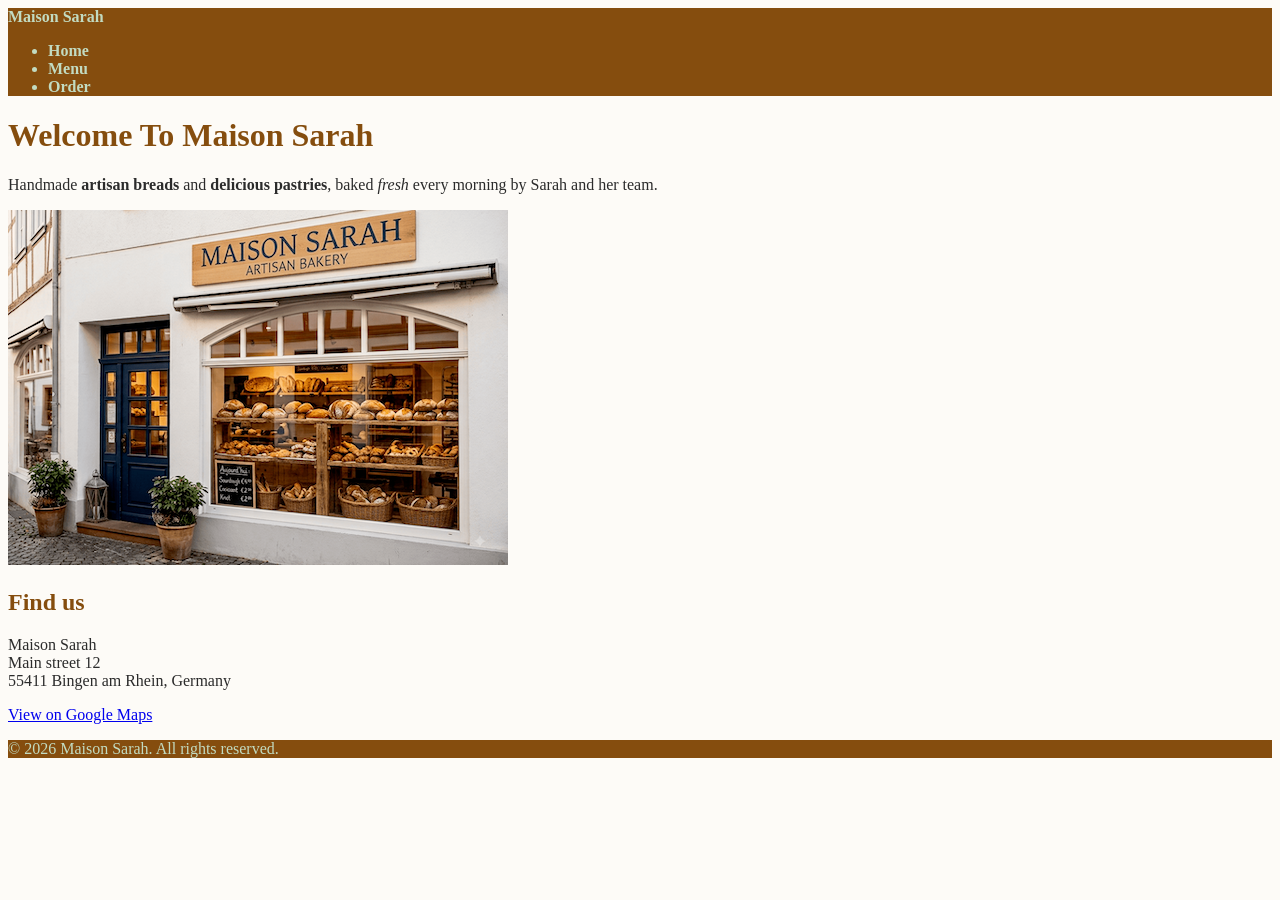
==== index.html @ a4248f4f "Added a class named brand to CSS file and updated the header of all the three pages : index.html, me" ====
<!doctype html>
<html lang="en">
  <head>
    <meta charset="UTF 8" />
    <meta name="viewport" content="width=device-width, initial-scale=1.0" />
    <title class="brand">Maison Sarah</title>
    <link rel="stylesheet" href="styles.css" />
  </head>

  <body>
    <header class="brand">
      Maison Sarah
      <nav>
        <ul>
          <li><a href="./index.html">Home</a></li>
          <li><a href="./menu.html">Menu</a></li>
          <li><a href="./order.html">Order</a></li>
        </ul>
      </nav>
    </header>

    <main>
      <h1>Welcome To Maison Sarah</h1>
      <p>
        Handmade <strong>artisan breads</strong> and
        <strong>delicious pastries</strong>, baked <em>fresh</em> every morning
        by Sarah and her team.
      </p>
      <img
        src="./images/ms-bakery-compressed.png"
        alt=" Maison Sarah, your
      neighbourhood Artisan bakery."
      />

      <h2>Find us</h2>
      <p>
        Maison Sarah<br />Main street 12<br />55411 Bingen am Rhein, Germany
      </p>
      <p>
        <a
          href="https://www.google.com/maps"
          target="_blank"
          rel="noopener noreferrer"
        >
          View on Google Maps
        </a>
      </p>
    </main>

    <footer>
      <p>&copy; 2026 Maison Sarah. All rights reserved.</p>
    </footer>
  </body>
</html>
---- styles.css ----
/* 1. Base Document Styles */
body {
  background-color: #fdfbf7;
  color: #2b2b2b;
}

/* 2. Dark Scheme for Header and Footer (Grouped Selector) */
header,
footer {
  background-color: #854d0e;
  color: #c2dbc1;
}

/* 3. Grouped Color for Headings */
h1,
h2 {
  color: #854d0e;
}

/* 4. Descendant Selector for Navigation Links */
nav a {
  color: #c2dbc1;
  text-decoration: none;
}

/* 5. Utility Classes */
.brand {
  color: #c2dbc1;
  font-weight: bold;
}

.tagline {
  color: #525252;
  font-style: italic;
}

.price {
  color: #15803d;
  font-weight: bold;
}
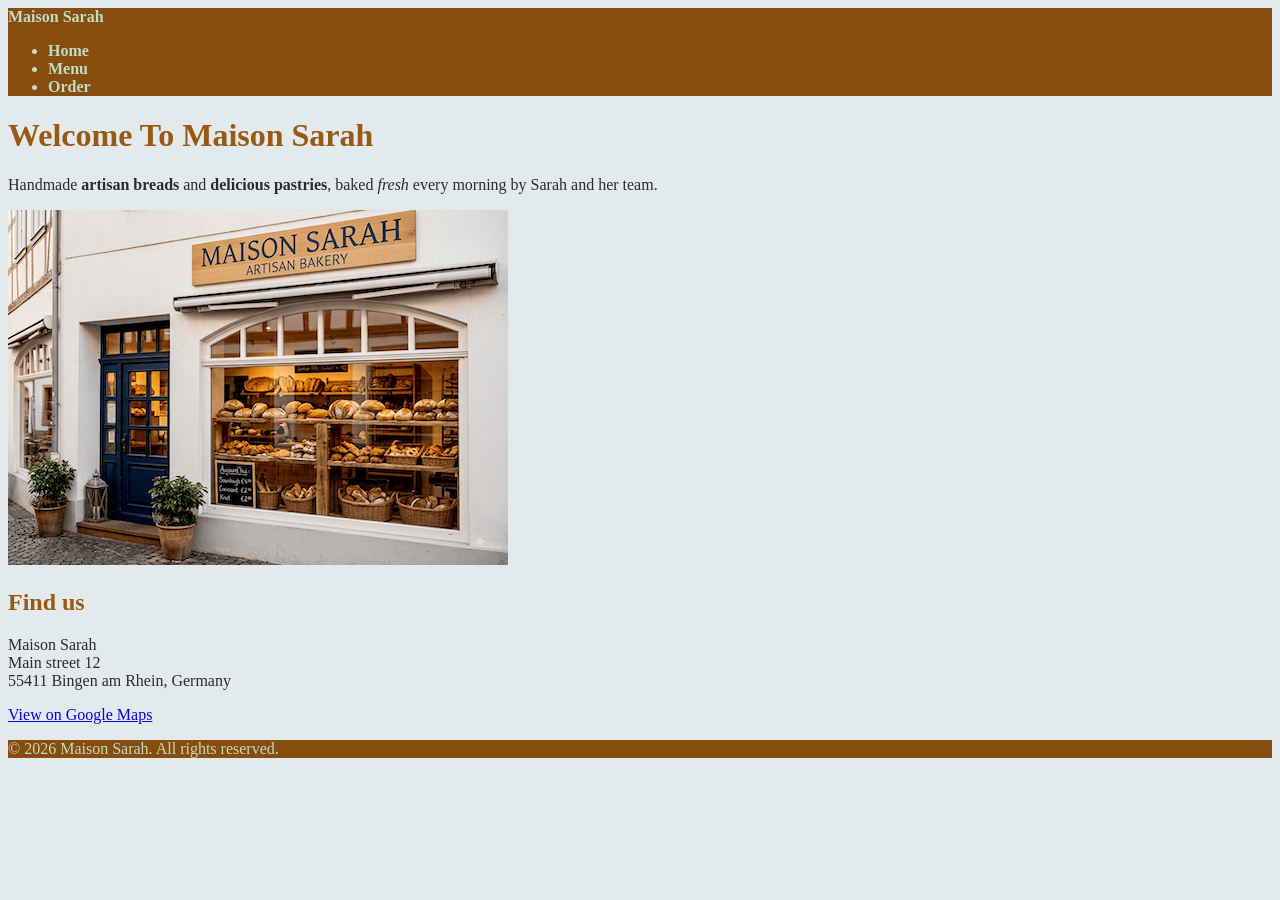
==== commit 0e8f0829: "Added Font elements from google fonts to the index, menu and order pages." ====
--- a/index.html
+++ b/index.html
@@ -4,6 +4,12 @@
     <meta charset="UTF 8" />
     <meta name="viewport" content="width=device-width, initial-scale=1.0" />
     <title class="brand">Maison Sarah</title>
+    <link rel="preconnect" href="https://fonts.googleapis.com" />
+    <link rel="preconnect" href="https://fonts.gstatic.com" crossorigin />
+    <link
+      href="https://fonts.googleapis.com/css2?family=Lato:wght@400;700&family=Playfair+Display:wght@600;700&display=swap"
+      rel="stylesheet"
+    />
     <link rel="stylesheet" href="styles.css" />
   </head>
 
--- a/styles.css
+++ b/styles.css
@@ -1,6 +1,6 @@
 /* 1. Base Document Styles */
 body {
-  background-color: #fdfbf7;
+  background-color: #e3eaec;
   color: #2b2b2b;
 }
 
@@ -8,13 +8,13 @@
 header,
 footer {
   background-color: #854d0e;
-  color: #c2dbc1;
+  color: #c2dbc1; /* Contrast ratio of 4.63:1 against #854d0e */
 }
 
 /* 3. Grouped Color for Headings */
 h1,
 h2 {
-  color: #854d0e;
+  color: #975913; /* Contrast ratio of 4.59:1 against #e3eaec */
 }
 
 /* 4. Descendant Selector for Navigation Links */
@@ -35,6 +35,6 @@
 }
 
 .price {
-  color: #15803d;
+  color: #5d0a98;
   font-weight: bold;
 }
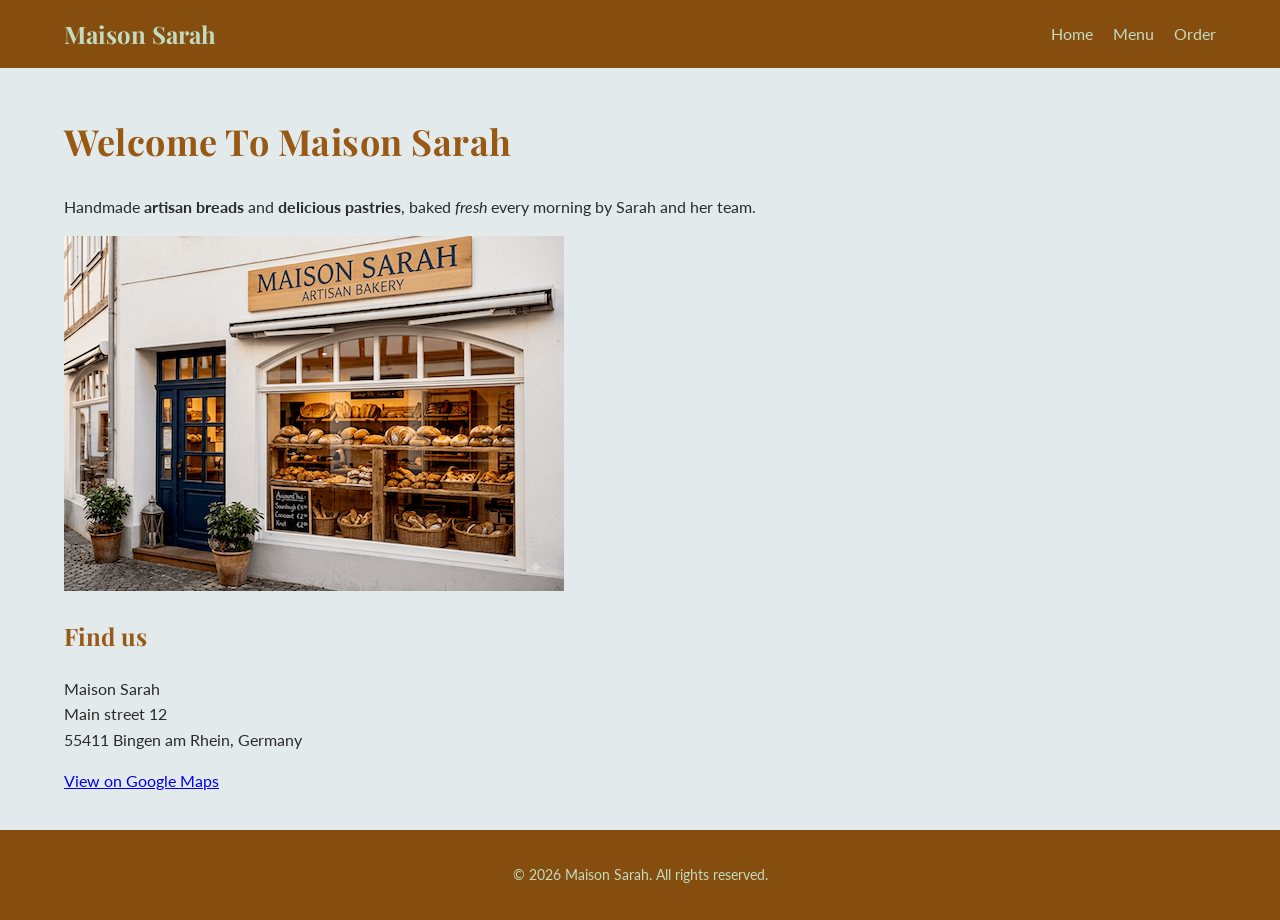
==== commit 0bbfaa8a: "Added container, flexbox nav, and weekend specials card row." ====
--- a/index.html
+++ b/index.html
@@ -14,47 +14,52 @@
   </head>
 
   <body>
-    <header class="brand">
-      Maison Sarah
-      <nav>
-        <ul>
-          <li><a href="./index.html">Home</a></li>
-          <li><a href="./menu.html">Menu</a></li>
-          <li><a href="./order.html">Order</a></li>
-        </ul>
-      </nav>
+    <header>
+      <div class="container header-bar">
+        <div class="brand">Maison Sarah</div>
+        <nav>
+          <ul>
+            <li><a href="./index.html">Home</a></li>
+            <li><a href="./menu.html">Menu</a></li>
+            <li><a href="./order.html">Order</a></li>
+          </ul>
+        </nav>
+      </div>
     </header>
 
     <main>
-      <h1>Welcome To Maison Sarah</h1>
-      <p>
-        Handmade <strong>artisan breads</strong> and
-        <strong>delicious pastries</strong>, baked <em>fresh</em> every morning
-        by Sarah and her team.
-      </p>
-      <img
-        src="./images/ms-bakery-compressed.png"
-        alt=" Maison Sarah, your
-      neighbourhood Artisan bakery."
-      />
+      <div class="container">
+        <h1>Welcome To Maison Sarah</h1>
+        <p>
+          Handmade <strong>artisan breads</strong> and
+          <strong>delicious pastries</strong>, baked <em>fresh</em> every morning
+          by Sarah and her team.
+        </p>
+        <img
+          src="./images/ms-bakery-compressed.png"
+          alt="Maison Sarah bakery storefront with freshly baked bread and pastries on display."
+        />
 
-      <h2>Find us</h2>
-      <p>
-        Maison Sarah<br />Main street 12<br />55411 Bingen am Rhein, Germany
-      </p>
-      <p>
-        <a
-          href="https://www.google.com/maps"
-          target="_blank"
-          rel="noopener noreferrer"
-        >
-          View on Google Maps
-        </a>
-      </p>
+        <h2>Find us</h2>
+        <p>
+          Maison Sarah<br />Main street 12<br />55411 Bingen am Rhein, Germany
+        </p>
+        <p>
+          <a
+            href="https://www.google.com/maps"
+            target="_blank"
+            rel="noopener noreferrer"
+          >
+            View on Google Maps
+          </a>
+        </p>
+      </div>
     </main>
 
     <footer>
-      <p>&copy; 2026 Maison Sarah. All rights reserved.</p>
+      <div class="container">
+        <p>&copy; 2026 Maison Sarah. All rights reserved.</p>
+      </div>
     </footer>
   </body>
 </html>
--- a/styles.css
+++ b/styles.css
@@ -1,32 +1,76 @@
-/* 1. Base Document Styles */
+* {
+  box-sizing: border-box;
+}
+
+/*  Setting page font size */
+html {
+  font-size: 62.5%;
+}
+
+/*  Base Document Styles */
 body {
   background-color: #e3eaec;
   color: #2b2b2b;
+  font-family: "Lato", sans-serif;
+  font-size: 1.6rem;
+  line-height: 1.6;
+  margin: 0;
 }
 
-/* 2. Dark Scheme for Header and Footer (Grouped Selector) */
-header,
-footer {
-  background-color: #854d0e;
-  color: #c2dbc1; /* Contrast ratio of 4.63:1 against #854d0e */
+.container {
+  width: min(1200px, 90%);
+  margin: 0 auto;
 }
 
-/* 3. Grouped Color for Headings */
+.header-bar {
+  display: flex;
+  justify-content: space-between;
+  align-items: center;
+  padding: 1.5rem 0;
+}
+
+nav {
+  display: flex;
+  gap: 2rem;
+}
+
+nav ul {
+  display: flex;
+  gap: 2rem;
+  list-style: none;
+  margin: 0;
+  padding: 0;
+}
+
 h1,
 h2 {
   color: #975913; /* Contrast ratio of 4.59:1 against #e3eaec */
+  font-family: "Playfair Display", serif;
 }
 
-/* 4. Descendant Selector for Navigation Links */
+h1 {
+  font-size: 3.6rem;
+  letter-spacing: 0.05rem;
+}
+
+h2 {
+  font-size: 2.4rem;
+}
+
+/* Descendant Selector for Navigation Links */
 nav a {
   color: #c2dbc1;
   text-decoration: none;
+  font-size: 1.6rem;
 }
 
-/* 5. Utility Classes */
+/*  Utility Classes */
 .brand {
   color: #c2dbc1;
   font-weight: bold;
+  font-family: "Playfair Display", serif;
+  font-size: 2.4rem; /* Scaled from heading system */
+  font-weight: 700;
 }
 
 .tagline {
@@ -38,3 +82,49 @@
   color: #5d0a98;
   font-weight: bold;
 }
+
+.card-row {
+  display: flex;
+  flex-wrap: wrap;
+  gap: 2rem;
+}
+
+.card {
+  background-color: #f5f5f0;
+  border-radius: 1rem;
+  flex: 1 1 220px;
+  max-width: 280px;
+  padding: 1.5rem;
+  box-shadow: 0 0.2rem 0.8rem rgba(0, 0, 0, 0.08);
+}
+
+.card img {
+  display: block;
+  width: 100%;
+  height: 18rem;
+  object-fit: cover;
+  border-radius: 0.8rem;
+  margin-bottom: 1rem;
+}
+
+/*  Dark Scheme for Header and Footer (Grouped Selector) */
+header,
+footer {
+  background-color: #854d0e;
+  color: #c2dbc1; /* Contrast ratio of 4.63:1 against #854d0e */
+  text-align: center;
+}
+
+main,
+footer {
+  padding: 2rem 0;
+}
+
+img {
+  max-width: 100%;
+  height: auto;
+}
+
+footer {
+  font-size: 1.4rem; /* 14px */
+}
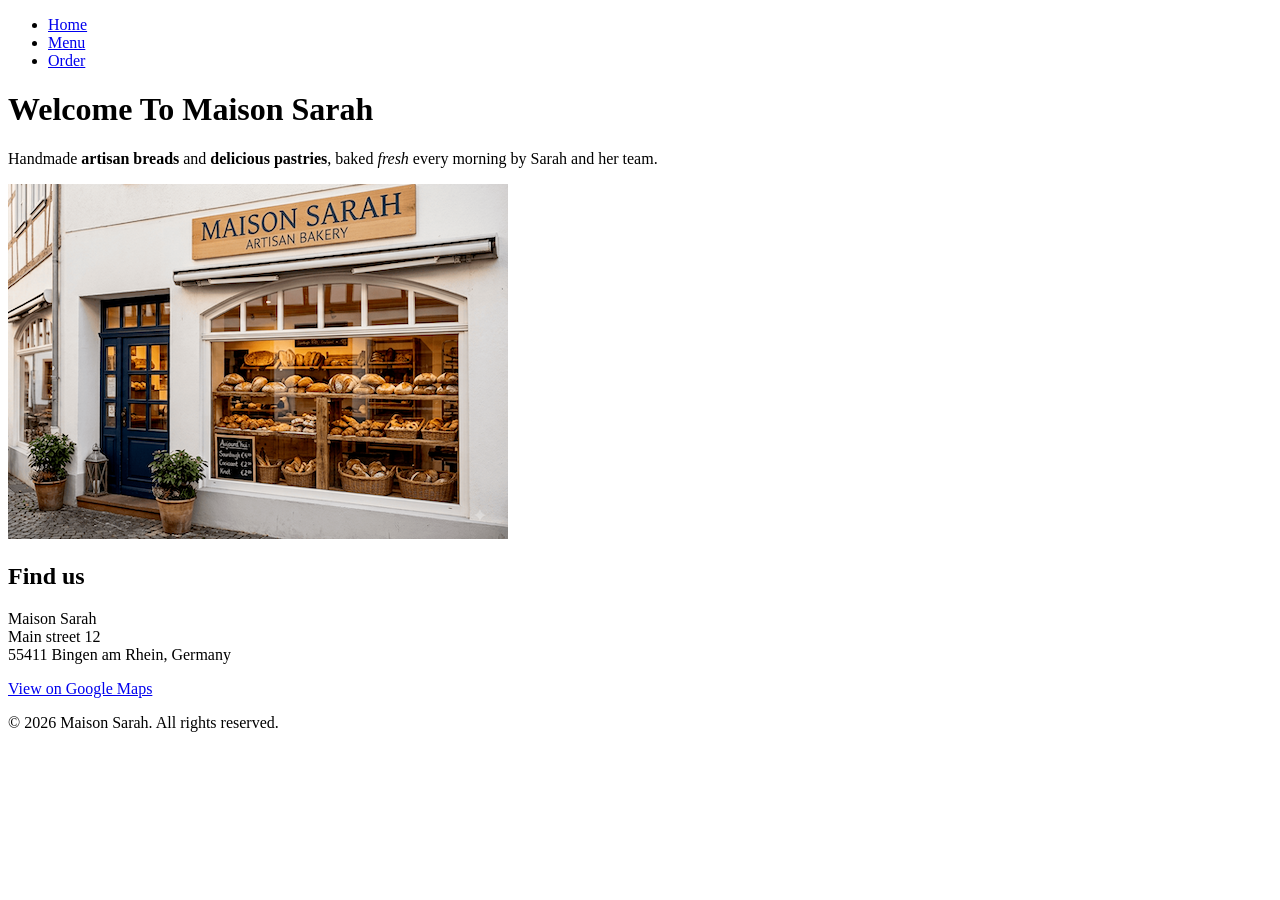
==== commit 20295ecd: "Merge pull request #2 from shellybiswal/exercise-03-page-structure Exercise 03 page structure" ====
--- a/index.html
+++ b/index.html
@@ -3,63 +3,48 @@
   <head>
     <meta charset="UTF 8" />
     <meta name="viewport" content="width=device-width, initial-scale=1.0" />
-    <title class="brand">Maison Sarah</title>
-    <link rel="preconnect" href="https://fonts.googleapis.com" />
-    <link rel="preconnect" href="https://fonts.gstatic.com" crossorigin />
-    <link
-      href="https://fonts.googleapis.com/css2?family=Lato:wght@400;700&family=Playfair+Display:wght@600;700&display=swap"
-      rel="stylesheet"
-    />
-    <link rel="stylesheet" href="styles.css" />
+    <title>Maison Sarah</title>
   </head>
-
   <body>
     <header>
-      <div class="container header-bar">
-        <div class="brand">Maison Sarah</div>
-        <nav>
-          <ul>
-            <li><a href="./index.html">Home</a></li>
-            <li><a href="./menu.html">Menu</a></li>
-            <li><a href="./order.html">Order</a></li>
-          </ul>
-        </nav>
-      </div>
+      <nav>
+        <ul>
+          <li><a href="./index.html">Home</a></li>
+          <li><a href="./menu.html">Menu</a></li>
+          <li><a href="./order.html">Order</a></li>
+        </ul>
+      </nav>
     </header>
 
     <main>
-      <div class="container">
-        <h1>Welcome To Maison Sarah</h1>
-        <p>
-          Handmade <strong>artisan breads</strong> and
-          <strong>delicious pastries</strong>, baked <em>fresh</em> every morning
-          by Sarah and her team.
-        </p>
-        <img
-          src="./images/ms-bakery-compressed.png"
-          alt="Maison Sarah bakery storefront with freshly baked bread and pastries on display."
-        />
+      <h1>Welcome To Maison Sarah</h1>
+      <p>
+        Handmade <strong>artisan breads</strong> and
+        <strong>delicious pastries</strong>, baked <em>fresh</em> every morning
+        by Sarah and her team.
+      </p>
+      <img
+        src="./images/ms-bakery-compressed.png"
+        alt=" Maison Sarah, your neighbourhood Artisan bakery."
+      />
 
-        <h2>Find us</h2>
-        <p>
-          Maison Sarah<br />Main street 12<br />55411 Bingen am Rhein, Germany
-        </p>
-        <p>
-          <a
-            href="https://www.google.com/maps"
-            target="_blank"
-            rel="noopener noreferrer"
-          >
-            View on Google Maps
-          </a>
-        </p>
-      </div>
+      <h2>Find us</h2>
+      <p>
+        Maison Sarah<br />Main street 12<br />55411 Bingen am Rhein, Germany
+      </p>
+      <p>
+        <a
+          href="https://www.google.com/maps"
+          target="_blank"
+          rel="noopener noreferrer"
+        >
+          View on Google Maps
+        </a>
+      </p>
     </main>
 
     <footer>
-      <div class="container">
-        <p>&copy; 2026 Maison Sarah. All rights reserved.</p>
-      </div>
+      <p>&copy; 2026 Maison Sarah. All rights reserved.</p>
     </footer>
   </body>
 </html>
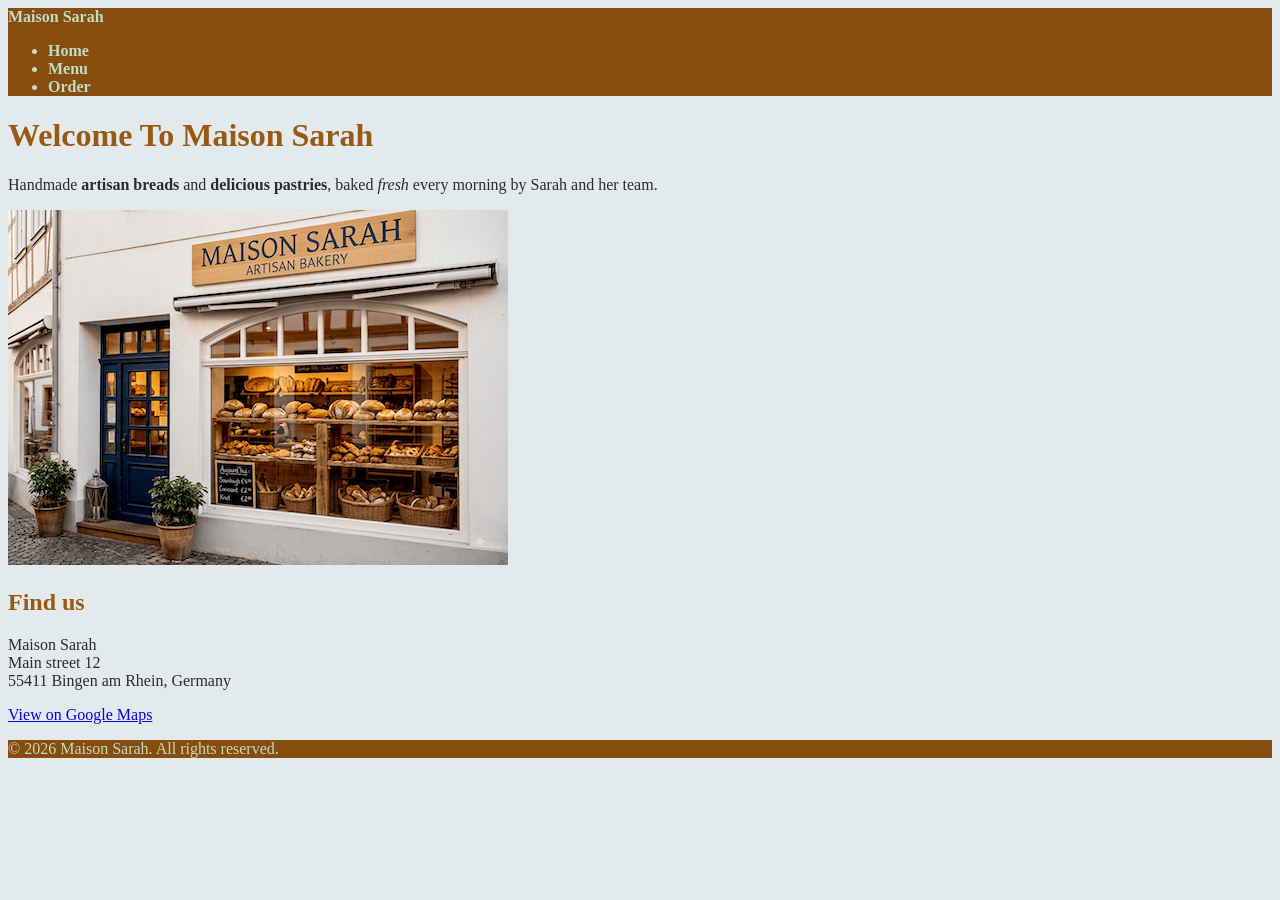
==== commit 978813fe: "Merge pull request #3 from shellybiswal/exercise-04-base-styles Exercise 04 base styles" ====
--- a/index.html
+++ b/index.html
@@ -3,10 +3,13 @@
   <head>
     <meta charset="UTF 8" />
     <meta name="viewport" content="width=device-width, initial-scale=1.0" />
-    <title>Maison Sarah</title>
+    <title class="brand">Maison Sarah</title>
+    <link rel="stylesheet" href="styles.css" />
   </head>
+
   <body>
-    <header>
+    <header class="brand">
+      Maison Sarah
       <nav>
         <ul>
           <li><a href="./index.html">Home</a></li>
@@ -25,7 +28,8 @@
       </p>
       <img
         src="./images/ms-bakery-compressed.png"
-        alt=" Maison Sarah, your neighbourhood Artisan bakery."
+        alt=" Maison Sarah, your
+      neighbourhood Artisan bakery."
       />
 
       <h2>Find us</h2>
--- a/styles.css
+++ b/styles.css
@@ -0,0 +1,40 @@
+/* 1. Base Document Styles */
+body {
+  background-color: #e3eaec;
+  color: #2b2b2b;
+}
+
+/* 2. Dark Scheme for Header and Footer (Grouped Selector) */
+header,
+footer {
+  background-color: #854d0e;
+  color: #c2dbc1; /* Contrast ratio of 4.63:1 against #854d0e */
+}
+
+/* 3. Grouped Color for Headings */
+h1,
+h2 {
+  color: #975913; /* Contrast ratio of 4.59:1 against #e3eaec */
+}
+
+/* 4. Descendant Selector for Navigation Links */
+nav a {
+  color: #c2dbc1;
+  text-decoration: none;
+}
+
+/* 5. Utility Classes */
+.brand {
+  color: #c2dbc1;
+  font-weight: bold;
+}
+
+.tagline {
+  color: #525252;
+  font-style: italic;
+}
+
+.price {
+  color: #5d0a98;
+  font-weight: bold;
+}
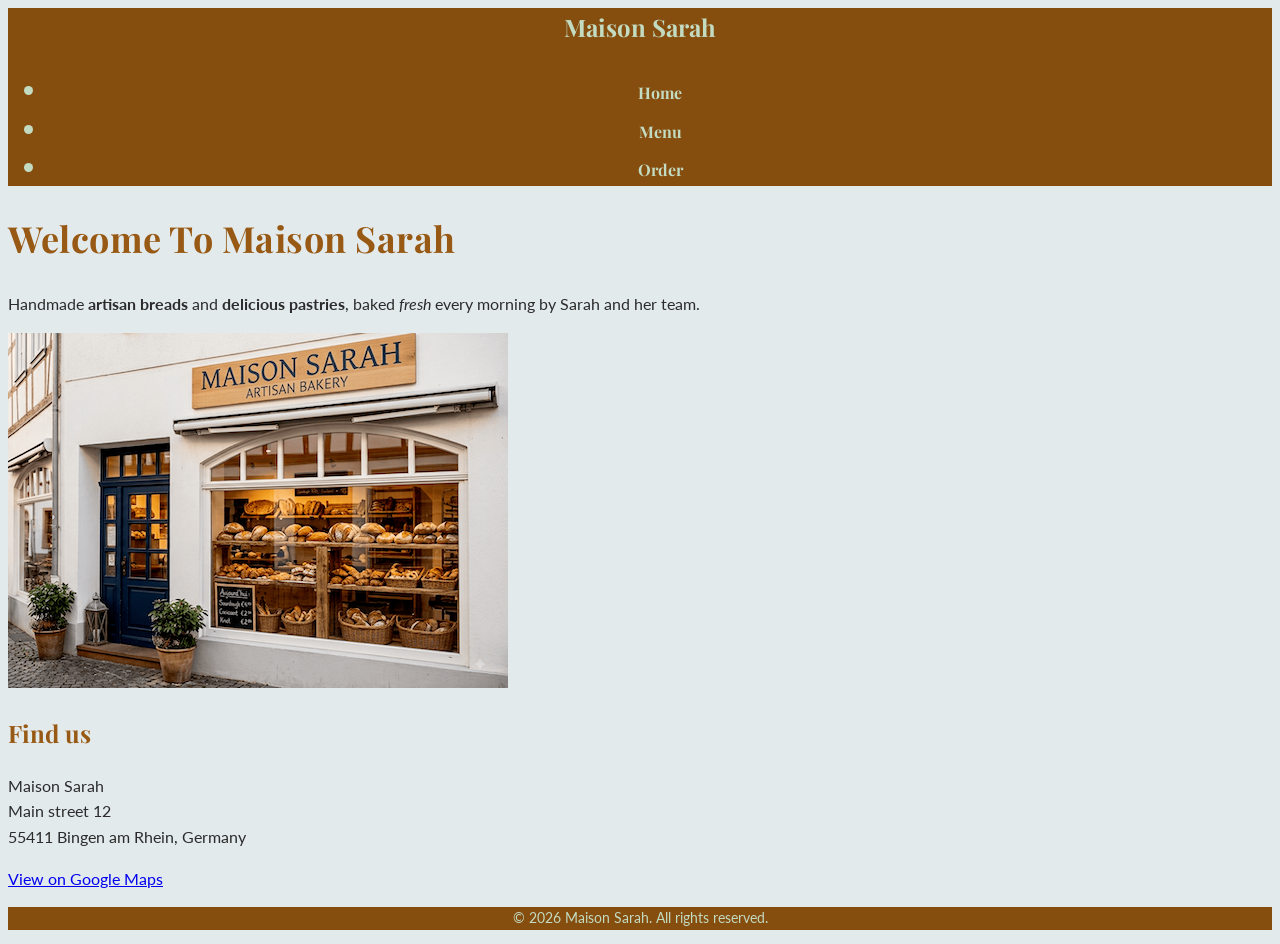
==== commit 26f014e9: "Merge pull request #4 from shellybiswal/exercise-05-typography Exercise 05 typography" ====
--- a/index.html
+++ b/index.html
@@ -4,6 +4,12 @@
     <meta charset="UTF 8" />
     <meta name="viewport" content="width=device-width, initial-scale=1.0" />
     <title class="brand">Maison Sarah</title>
+    <link rel="preconnect" href="https://fonts.googleapis.com" />
+    <link rel="preconnect" href="https://fonts.gstatic.com" crossorigin />
+    <link
+      href="https://fonts.googleapis.com/css2?family=Lato:wght@400;700&family=Playfair+Display:wght@600;700&display=swap"
+      rel="stylesheet"
+    />
     <link rel="stylesheet" href="styles.css" />
   </head>
 
--- a/styles.css
+++ b/styles.css
@@ -1,32 +1,46 @@
-/* 1. Base Document Styles */
+/*  Setting page font size */
+html {
+  font-size: 62.5%;
+}
+
+/*  Base Document Styles */
 body {
   background-color: #e3eaec;
   color: #2b2b2b;
+  font-family: "Lato", sans-serif;
+  font-size: 1.6rem;
+  line-height: 1.6;
 }
 
-/* 2. Dark Scheme for Header and Footer (Grouped Selector) */
-header,
-footer {
-  background-color: #854d0e;
-  color: #c2dbc1; /* Contrast ratio of 4.63:1 against #854d0e */
-}
-
-/* 3. Grouped Color for Headings */
 h1,
 h2 {
   color: #975913; /* Contrast ratio of 4.59:1 against #e3eaec */
+  font-family: "Playfair Display", serif;
 }
 
-/* 4. Descendant Selector for Navigation Links */
+h1 {
+  font-size: 3.6rem;
+  letter-spacing: 0.05rem;
+}
+
+h2 {
+  font-size: 2.4rem;
+}
+
+/* Descendant Selector for Navigation Links */
 nav a {
   color: #c2dbc1;
   text-decoration: none;
+  font-size: 1.6rem;
 }
 
-/* 5. Utility Classes */
+/*  Utility Classes */
 .brand {
   color: #c2dbc1;
   font-weight: bold;
+  font-family: "Playfair Display", serif;
+  font-size: 2.4rem; /* Scaled from heading system */
+  font-weight: 700;
 }
 
 .tagline {
@@ -38,3 +52,15 @@
   color: #5d0a98;
   font-weight: bold;
 }
+
+/*  Dark Scheme for Header and Footer (Grouped Selector) */
+header,
+footer {
+  background-color: #854d0e;
+  color: #c2dbc1; /* Contrast ratio of 4.63:1 against #854d0e */
+  text-align: center;
+}
+
+footer {
+  font-size: 1.4rem; /* 14px */
+}
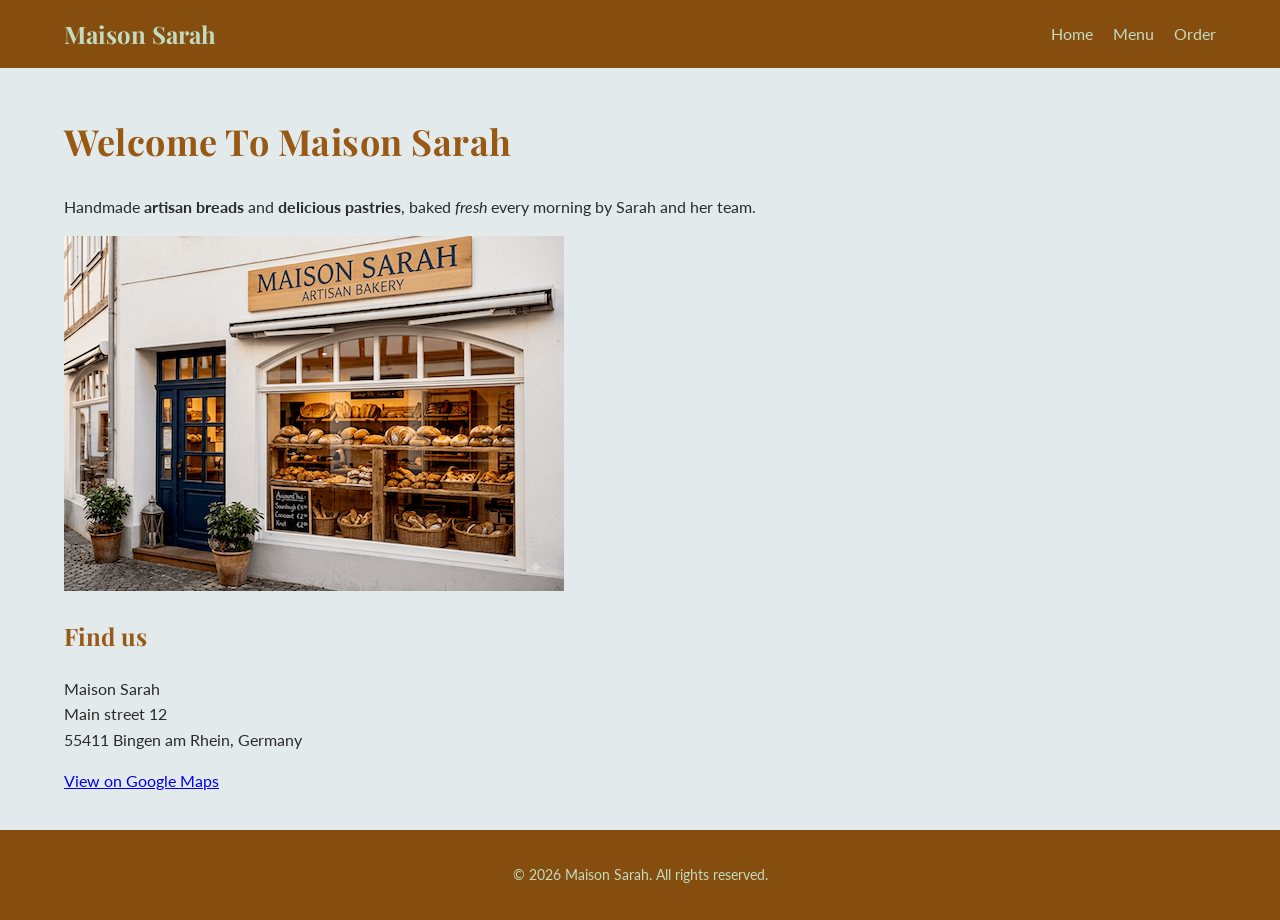
==== commit e32e716e: "Merge pull request #5 from shellybiswal/exercise-06-layout Added container, flexbox nav, and weekend" ====
--- a/index.html
+++ b/index.html
@@ -14,47 +14,52 @@
   </head>
 
   <body>
-    <header class="brand">
-      Maison Sarah
-      <nav>
-        <ul>
-          <li><a href="./index.html">Home</a></li>
-          <li><a href="./menu.html">Menu</a></li>
-          <li><a href="./order.html">Order</a></li>
-        </ul>
-      </nav>
+    <header>
+      <div class="container header-bar">
+        <div class="brand">Maison Sarah</div>
+        <nav>
+          <ul>
+            <li><a href="./index.html">Home</a></li>
+            <li><a href="./menu.html">Menu</a></li>
+            <li><a href="./order.html">Order</a></li>
+          </ul>
+        </nav>
+      </div>
     </header>
 
     <main>
-      <h1>Welcome To Maison Sarah</h1>
-      <p>
-        Handmade <strong>artisan breads</strong> and
-        <strong>delicious pastries</strong>, baked <em>fresh</em> every morning
-        by Sarah and her team.
-      </p>
-      <img
-        src="./images/ms-bakery-compressed.png"
-        alt=" Maison Sarah, your
-      neighbourhood Artisan bakery."
-      />
+      <div class="container">
+        <h1>Welcome To Maison Sarah</h1>
+        <p>
+          Handmade <strong>artisan breads</strong> and
+          <strong>delicious pastries</strong>, baked <em>fresh</em> every morning
+          by Sarah and her team.
+        </p>
+        <img
+          src="./images/ms-bakery-compressed.png"
+          alt="Maison Sarah bakery storefront with freshly baked bread and pastries on display."
+        />
 
-      <h2>Find us</h2>
-      <p>
-        Maison Sarah<br />Main street 12<br />55411 Bingen am Rhein, Germany
-      </p>
-      <p>
-        <a
-          href="https://www.google.com/maps"
-          target="_blank"
-          rel="noopener noreferrer"
-        >
-          View on Google Maps
-        </a>
-      </p>
+        <h2>Find us</h2>
+        <p>
+          Maison Sarah<br />Main street 12<br />55411 Bingen am Rhein, Germany
+        </p>
+        <p>
+          <a
+            href="https://www.google.com/maps"
+            target="_blank"
+            rel="noopener noreferrer"
+          >
+            View on Google Maps
+          </a>
+        </p>
+      </div>
     </main>
 
     <footer>
-      <p>&copy; 2026 Maison Sarah. All rights reserved.</p>
+      <div class="container">
+        <p>&copy; 2026 Maison Sarah. All rights reserved.</p>
+      </div>
     </footer>
   </body>
 </html>
--- a/styles.css
+++ b/styles.css
@@ -1,3 +1,7 @@
+* {
+  box-sizing: border-box;
+}
+
 /*  Setting page font size */
 html {
   font-size: 62.5%;
@@ -10,6 +14,32 @@
   font-family: "Lato", sans-serif;
   font-size: 1.6rem;
   line-height: 1.6;
+  margin: 0;
+}
+
+.container {
+  width: min(1200px, 90%);
+  margin: 0 auto;
+}
+
+.header-bar {
+  display: flex;
+  justify-content: space-between;
+  align-items: center;
+  padding: 1.5rem 0;
+}
+
+nav {
+  display: flex;
+  gap: 2rem;
+}
+
+nav ul {
+  display: flex;
+  gap: 2rem;
+  list-style: none;
+  margin: 0;
+  padding: 0;
 }
 
 h1,
@@ -53,6 +83,30 @@
   font-weight: bold;
 }
 
+.card-row {
+  display: flex;
+  flex-wrap: wrap;
+  gap: 2rem;
+}
+
+.card {
+  background-color: #f5f5f0;
+  border-radius: 1rem;
+  flex: 1 1 220px;
+  max-width: 280px;
+  padding: 1.5rem;
+  box-shadow: 0 0.2rem 0.8rem rgba(0, 0, 0, 0.08);
+}
+
+.card img {
+  display: block;
+  width: 100%;
+  height: 18rem;
+  object-fit: cover;
+  border-radius: 0.8rem;
+  margin-bottom: 1rem;
+}
+
 /*  Dark Scheme for Header and Footer (Grouped Selector) */
 header,
 footer {
@@ -61,6 +115,16 @@
   text-align: center;
 }
 
+main,
+footer {
+  padding: 2rem 0;
+}
+
+img {
+  max-width: 100%;
+  height: auto;
+}
+
 footer {
   font-size: 1.4rem; /* 14px */
 }
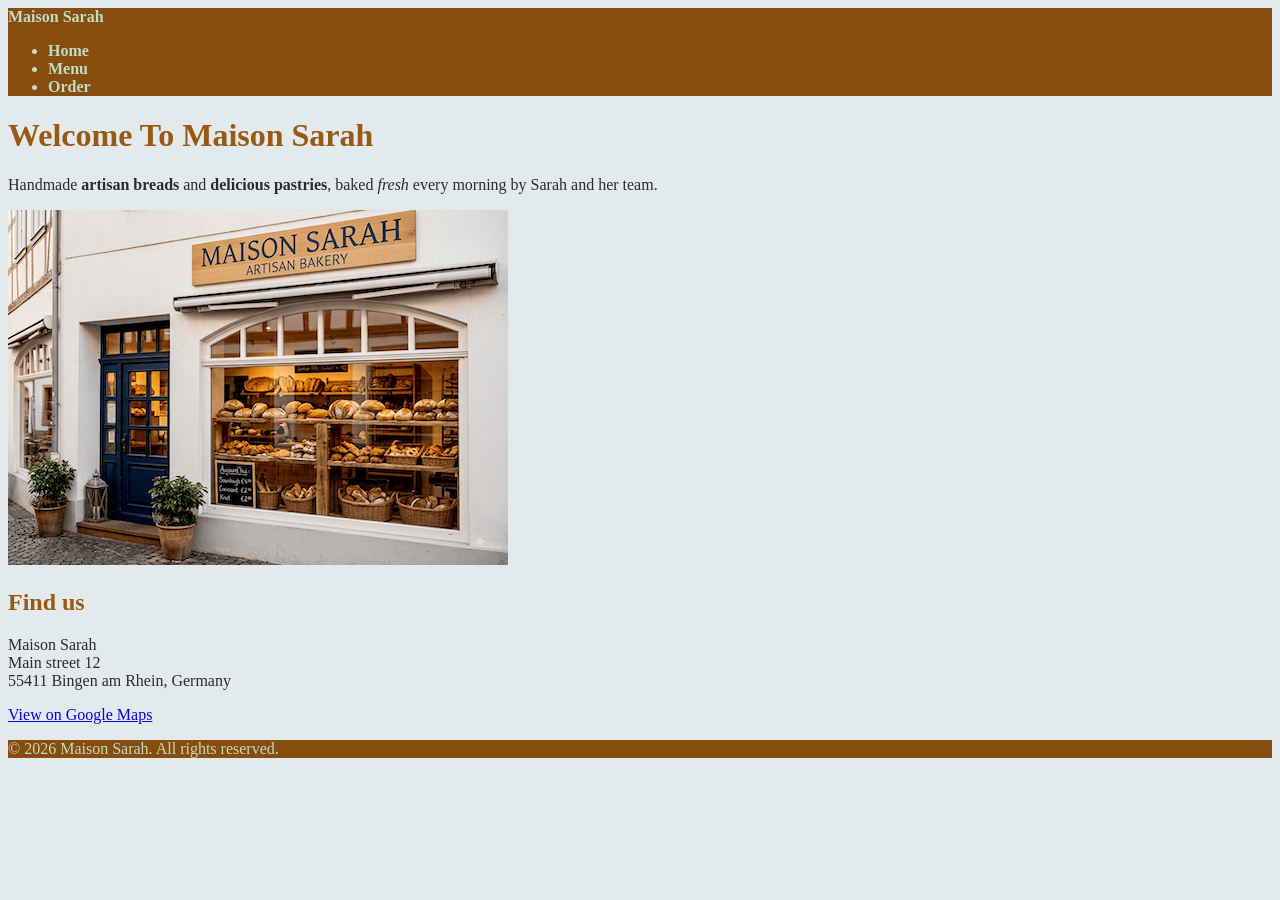
==== commit e8bd9f02: "Merge pull request #7 from shellybiswal/exercise-03-page-structure Exercise 03 page structure" ====
--- a/index.html
+++ b/index.html
@@ -4,62 +4,51 @@
     <meta charset="UTF 8" />
     <meta name="viewport" content="width=device-width, initial-scale=1.0" />
     <title class="brand">Maison Sarah</title>
-    <link rel="preconnect" href="https://fonts.googleapis.com" />
-    <link rel="preconnect" href="https://fonts.gstatic.com" crossorigin />
-    <link
-      href="https://fonts.googleapis.com/css2?family=Lato:wght@400;700&family=Playfair+Display:wght@600;700&display=swap"
-      rel="stylesheet"
-    />
     <link rel="stylesheet" href="styles.css" />
   </head>
 
   <body>
-    <header>
-      <div class="container header-bar">
-        <div class="brand">Maison Sarah</div>
-        <nav>
-          <ul>
-            <li><a href="./index.html">Home</a></li>
-            <li><a href="./menu.html">Menu</a></li>
-            <li><a href="./order.html">Order</a></li>
-          </ul>
-        </nav>
-      </div>
+    <header class="brand">
+      Maison Sarah
+      <nav>
+        <ul>
+          <li><a href="./index.html">Home</a></li>
+          <li><a href="./menu.html">Menu</a></li>
+          <li><a href="./order.html">Order</a></li>
+        </ul>
+      </nav>
     </header>
 
     <main>
-      <div class="container">
-        <h1>Welcome To Maison Sarah</h1>
-        <p>
-          Handmade <strong>artisan breads</strong> and
-          <strong>delicious pastries</strong>, baked <em>fresh</em> every morning
-          by Sarah and her team.
-        </p>
-        <img
-          src="./images/ms-bakery-compressed.png"
-          alt="Maison Sarah bakery storefront with freshly baked bread and pastries on display."
-        />
+      <h1>Welcome To Maison Sarah</h1>
+      <p>
+        Handmade <strong>artisan breads</strong> and
+        <strong>delicious pastries</strong>, baked <em>fresh</em> every morning
+        by Sarah and her team.
+      </p>
+      <img
+        src="./images/ms-bakery-compressed.png"
+        alt=" Maison Sarah, your
+      neighbourhood Artisan bakery."
+      />
 
-        <h2>Find us</h2>
-        <p>
-          Maison Sarah<br />Main street 12<br />55411 Bingen am Rhein, Germany
-        </p>
-        <p>
-          <a
-            href="https://www.google.com/maps"
-            target="_blank"
-            rel="noopener noreferrer"
-          >
-            View on Google Maps
-          </a>
-        </p>
-      </div>
+      <h2>Find us</h2>
+      <p>
+        Maison Sarah<br />Main street 12<br />55411 Bingen am Rhein, Germany
+      </p>
+      <p>
+        <a
+          href="https://www.google.com/maps"
+          target="_blank"
+          rel="noopener noreferrer"
+        >
+          View on Google Maps
+        </a>
+      </p>
     </main>
 
     <footer>
-      <div class="container">
-        <p>&copy; 2026 Maison Sarah. All rights reserved.</p>
-      </div>
+      <p>&copy; 2026 Maison Sarah. All rights reserved.</p>
     </footer>
   </body>
 </html>
--- a/styles.css
+++ b/styles.css
@@ -1,76 +1,32 @@
-* {
-  box-sizing: border-box;
-}
-
-/*  Setting page font size */
-html {
-  font-size: 62.5%;
-}
-
-/*  Base Document Styles */
+/* 1. Base Document Styles */
 body {
   background-color: #e3eaec;
   color: #2b2b2b;
-  font-family: "Lato", sans-serif;
-  font-size: 1.6rem;
-  line-height: 1.6;
-  margin: 0;
 }
 
-.container {
-  width: min(1200px, 90%);
-  margin: 0 auto;
+/* 2. Dark Scheme for Header and Footer (Grouped Selector) */
+header,
+footer {
+  background-color: #854d0e;
+  color: #c2dbc1; /* Contrast ratio of 4.63:1 against #854d0e */
 }
 
-.header-bar {
-  display: flex;
-  justify-content: space-between;
-  align-items: center;
-  padding: 1.5rem 0;
-}
-
-nav {
-  display: flex;
-  gap: 2rem;
-}
-
-nav ul {
-  display: flex;
-  gap: 2rem;
-  list-style: none;
-  margin: 0;
-  padding: 0;
-}
-
+/* 3. Grouped Color for Headings */
 h1,
 h2 {
   color: #975913; /* Contrast ratio of 4.59:1 against #e3eaec */
-  font-family: "Playfair Display", serif;
 }
 
-h1 {
-  font-size: 3.6rem;
-  letter-spacing: 0.05rem;
-}
-
-h2 {
-  font-size: 2.4rem;
-}
-
-/* Descendant Selector for Navigation Links */
+/* 4. Descendant Selector for Navigation Links */
 nav a {
   color: #c2dbc1;
   text-decoration: none;
-  font-size: 1.6rem;
 }
 
-/*  Utility Classes */
+/* 5. Utility Classes */
 .brand {
   color: #c2dbc1;
   font-weight: bold;
-  font-family: "Playfair Display", serif;
-  font-size: 2.4rem; /* Scaled from heading system */
-  font-weight: 700;
 }
 
 .tagline {
@@ -82,49 +38,3 @@
   color: #5d0a98;
   font-weight: bold;
 }
-
-.card-row {
-  display: flex;
-  flex-wrap: wrap;
-  gap: 2rem;
-}
-
-.card {
-  background-color: #f5f5f0;
-  border-radius: 1rem;
-  flex: 1 1 220px;
-  max-width: 280px;
-  padding: 1.5rem;
-  box-shadow: 0 0.2rem 0.8rem rgba(0, 0, 0, 0.08);
-}
-
-.card img {
-  display: block;
-  width: 100%;
-  height: 18rem;
-  object-fit: cover;
-  border-radius: 0.8rem;
-  margin-bottom: 1rem;
-}
-
-/*  Dark Scheme for Header and Footer (Grouped Selector) */
-header,
-footer {
-  background-color: #854d0e;
-  color: #c2dbc1; /* Contrast ratio of 4.63:1 against #854d0e */
-  text-align: center;
-}
-
-main,
-footer {
-  padding: 2rem 0;
-}
-
-img {
-  max-width: 100%;
-  height: auto;
-}
-
-footer {
-  font-size: 1.4rem; /* 14px */
-}
